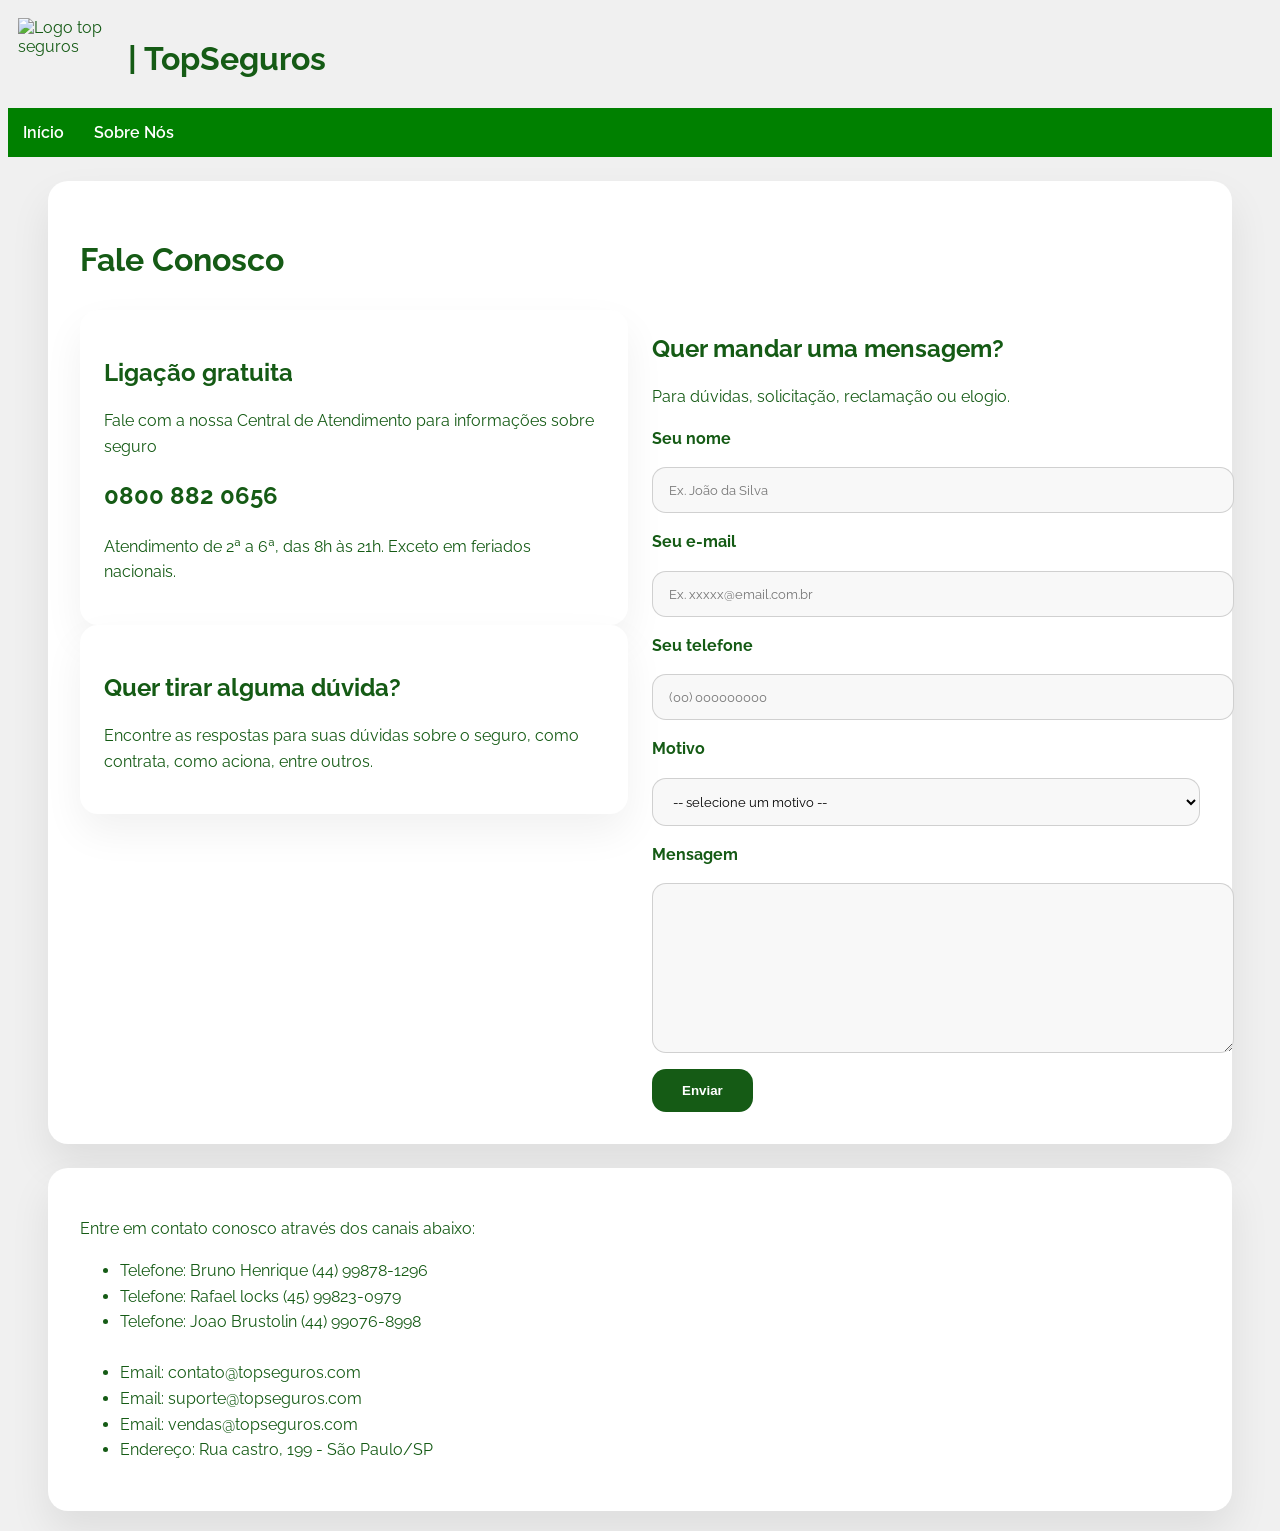
==== contato.html @ f6e10856 "Merge 992985001fa117bff749aac11d28459a94a4e18b into e0c9e6f45422f0cd69b3b2ce6aa76046f947e066" ====
<!DOCTYPE html>
<html lang="en">
<head>
    <meta charset="UTF-8">
    <meta name="viewport" content="width=device-width, initial-scale=1.0">
    <title>Contato</title>
    <link rel="stylesheet" href="style.css">
    <link rel="preconnect" href="https://fonts.googleapis.com">
    <link rel="preconnect" href="https://fonts.gstatic.com" crossorigin>
    <link href="https://fonts.googleapis.com/css2?family=Raleway:ital,wght@0,100..900;1,100..900&family=Roboto:ital,wght@0,100..900;1,100..900&display=swap" rel="stylesheet">
</head>
<body>
        
    <div class="titulo_principal">
        <img src="logo.jpeg" alt="Logo top seguros">
        <h1>| TopSeguros</h1>
    </div>
    
    <nav>
    <ul>
        <li><a href="index.html">Início</a></li>
        <li><a href="sobre.html">Sobre Nós</a></li>
    </ul>
    </nav>

    <div class="container">

    <h1>Fale Conosco</h1>

    <div class="content">

        <!-- LADO ESQUERDO -->
        <div class="left">

            <div class="card">
                <h2>Ligação gratuita</h2>

                <p>
                    Fale com a nossa Central de Atendimento
                    para informações sobre seguro
                </p>

                <div class="numero">
                    0800 882 0656
                </div>

                <p>
                    Atendimento de 2ª a 6ª, das 8h às 21h.
                    Exceto em feriados nacionais.
                </p>
            </div>

            <div class="card">
                <h2>Quer tirar alguma dúvida?</h2>

                <p>
                    Encontre as respostas para suas dúvidas
                    sobre o seguro, como contrata, como aciona,
                    entre outros.
                </p>
            </div>

        </div>

        <!-- LADO DIREITO -->
        <div class="right">

            <h2>Quer mandar uma mensagem?</h2>

            <p>
                Para dúvidas, solicitação, reclamação ou elogio.
            </p>

            <form>

                <label>Seu nome</label>
                <input type="text" placeholder="Ex. João da Silva">

                <label>Seu e-mail</label>
                <input type="email" placeholder="Ex. xxxxx@email.com.br">

                <label>Seu telefone</label>
                <input type="tel" placeholder="(00) 000000000">

                <label>Motivo</label>
                <select>
                    <option>-- selecione um motivo --</option>
                    <option>Dúvida</option>
                    <option>Solicitação</option>
                    <option>Reclamação</option>
                </select>

                <label>Mensagem</label>
                <textarea></textarea>

                <button type="submit">
                    Enviar
                </button>

            </form>

        </div>

    </div>

</div>


    <div class="container">

        <p>Entre em contato conosco através dos canais abaixo:</p>
        <ul>
            <li>Telefone: Bruno Henrique (44) 99878-1296</li>
            <li>Telefone: Rafael locks (45) 99823-0979</li>
            <li>Telefone: Joao Brustolin (44) 99076-8998</li> <br>
            <li>Email: contato@topseguros.com</li>
            <li>Email: suporte@topseguros.com</li>
            <li>Email: vendas@topseguros.com</li>
            <li>Endereço: Rua castro, 199 - São Paulo/SP</li>
        </ul>
    </div>

</body>
</html>
---- style.css ----
body{
    background: rgb(240, 240, 240);
    color: rgb(21, 91, 21);
    font-family:'Raleway',sans-serif;
}

.titulo_principal{
    display: flex;
    align-items: center;
    gap: 10px;
    width: 150%;
    padding: 10px;
}

.titulo_principal img {
    width: 100px;
    height: 80px;
}

.colaboradores{
    position: fixed;
    bottom: 0;
    width: 100%;
    text-align: center;
}

nav {
    background-color: green;
    padding: 15px;
}

nav ul {
    list-style: none;
    display: flex;
    
    gap: 30px;
    margin: 0px;
    padding: 0px;
}

nav ul li a {
    color: white;
    text-decoration: none;
    font-family: 'Raleway', sans-serif;
    font-weight: 600;
}

.top-hero {
    display: flex;
    justify-content: center;
    gap: 24px;
    padding: 18px 0;
    background: white;
    margin: 0 40px;
    border-radius: 12px;
    box-shadow: 0 10px 30px rgba(0, 0, 0, 0.06);
}

.top-hero a {
    color: rgb(21, 91, 21);
    text-decoration: none;
    font-weight: 700;
}

.container {
    margin: 24px 40px;
    padding: 32px;
    background: white;
    border-radius: 20px;
    box-shadow: 0 20px 40px rgba(0, 0, 0, 0.08);
    font-size: 1rem;
    line-height: 1.6;
    margin-bottom: 20px;
}

hr {
    border: 1px solid rgb(0, 0, 0);
    width: 100%;
}

.container h2 {
    color: rgb(21, 91, 21);
    font-size: 1.5rem;
    margin-bottom: 10px;
}

.container h1 {
    color: rgb(21, 91, 21);
    font-size: 2rem;
    margin-bottom: 20px;
}

.content {
    display: grid;
    grid-template-columns: 1fr 1fr;
    gap: 24px;
    margin-top: 24px;
}

.card {
    background: white;
    border-radius: 18px;
    padding: 24px;
    box-shadow: 0 18px 40px rgba(0, 0, 0, 0.06);
}

.numero {
    font-size: 1.5rem;
    font-weight: 700;
    color: rgb(21, 91, 21);
    margin: 18px 0;
}

.link {
    display: inline-block;
    color: rgb(21, 91, 21);
    text-decoration: none;
    font-weight: 700;
    margin-top: 12px;
}

form {
    display: flex;
    flex-direction: column;
    gap: 16px;
}

label {
    font-weight: 700;
}

input,
select,
textarea {
    width: 100%;
    padding: 14px 16px;
    border: 1px solid rgba(0, 0, 0, 0.16);
    border-radius: 14px;
    font-family: inherit;
    background: #f8f8f8;
}

textarea {
    min-height: 140px;
    resize: vertical;
}

button {
    width: fit-content;
    padding: 14px 30px;
    border: none;
    border-radius: 14px;
    background: rgb(21, 91, 21);
    color: white;
    font-weight: 700;
    cursor: pointer;
}

button:hover {
    background: rgb(17, 74, 19);
}

@media (max-width: 900px) {
    .content {
        grid-template-columns: 1fr;
    }
}

.imagem-sobre {
    margin: 20px 40px 40px;
    text-align: center;
}

.imagem-sobre img {
    max-width: 100%;
    border-radius: 16px;
    display: inline-block;
}
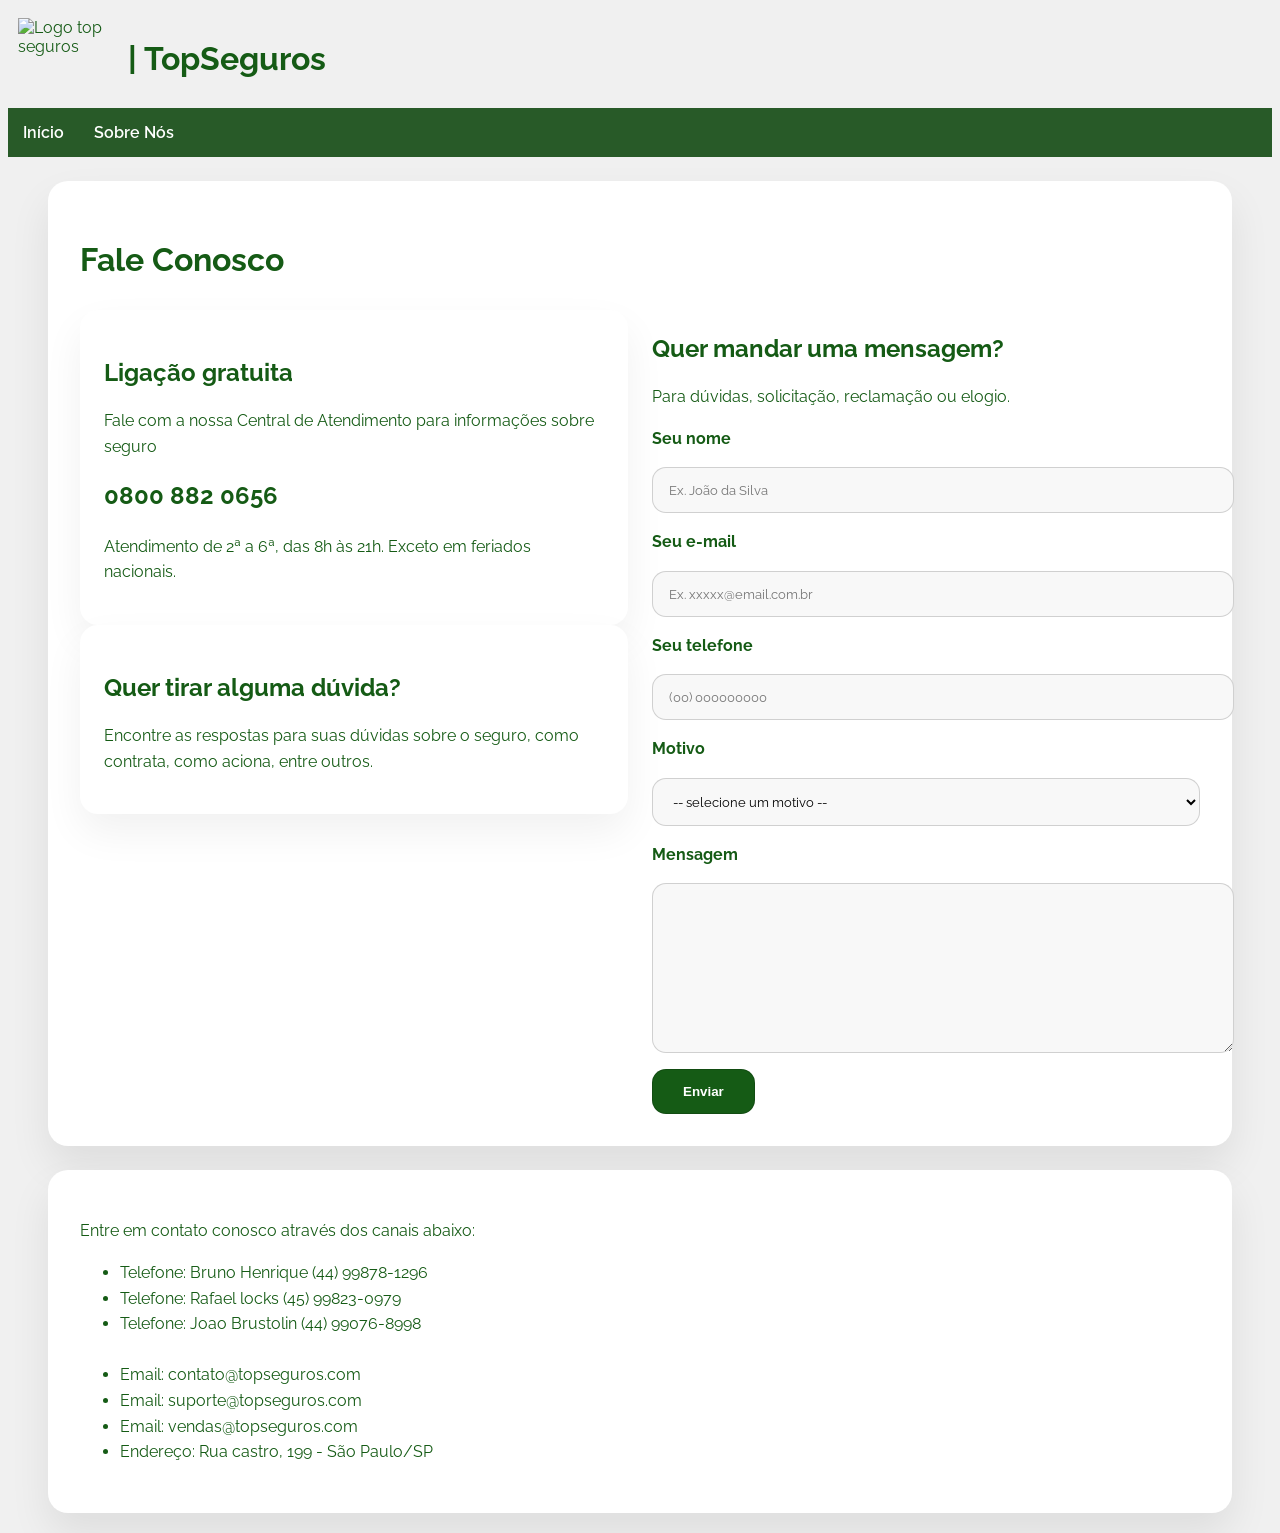
==== commit 6fcecf7d: "incrementado conteúdo e informações ao site . teste  Co-Authored-By: bruno50799 <266870135+bruno5079" ====
--- a/contato.html
+++ b/contato.html
@@ -59,12 +59,10 @@
                     entre outros.
                 </p>
             </div>
-
         </div>
 
         <!-- LADO DIREITO -->
         <div class="right">
-
             <h2>Quer mandar uma mensagem?</h2>
 
             <p>
@@ -72,7 +70,6 @@
             </p>
 
             <form>
-
                 <label>Seu nome</label>
                 <input type="text" placeholder="Ex. João da Silva">
 
@@ -104,8 +101,6 @@
     </div>
 
 </div>
-
-
     <div class="container">
 
         <p>Entre em contato conosco através dos canais abaixo:</p>
--- a/style.css
+++ b/style.css
@@ -25,7 +25,7 @@
 }
 
 nav {
-    background-color: green;
+    background-color: rgb(40, 90, 40);
     padding: 15px;
 }
 
@@ -129,9 +129,7 @@
     font-weight: 700;
 }
 
-input,
-select,
-textarea {
+input, select, textarea {
     width: 100%;
     padding: 14px 16px;
     border: 1px solid rgba(0, 0, 0, 0.16);
@@ -148,7 +146,7 @@
 button {
     width: fit-content;
     padding: 14px 30px;
-    border: none;
+    border: 1px solid rgba(0, 0, 0, 0.16);
     border-radius: 14px;
     background: rgb(21, 91, 21);
     color: white;
@@ -157,6 +155,7 @@
 }
 
 button:hover {
+
     background: rgb(17, 74, 19);
 }
 
@@ -166,13 +165,13 @@
     }
 }
 
-.imagem-sobre {
+.seguro {
     margin: 20px 40px 40px;
     text-align: center;
 }
 
-.imagem-sobre img {
+.seguro img {
     max-width: 100%;
     border-radius: 16px;
     display: inline-block;
-}
+}
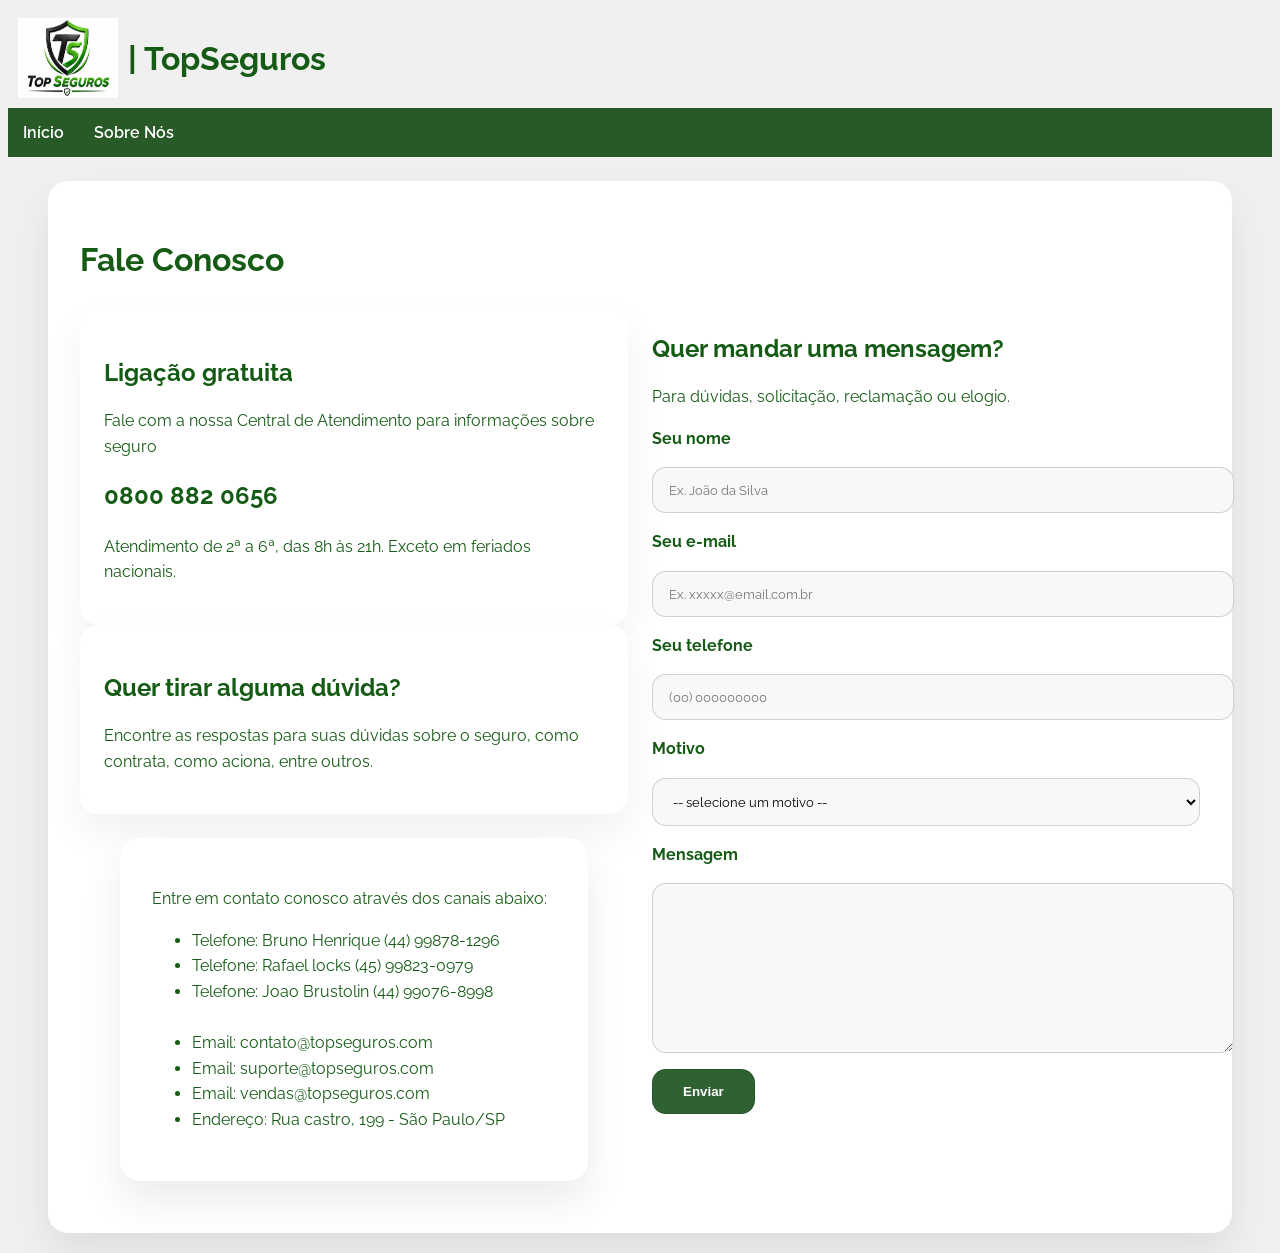
==== commit 5b1bed21: "organização na área de contato, início e sobre. acrescentado seguradoras e ajuste nos colaboradores," ====
--- a/contato.html
+++ b/contato.html
@@ -12,7 +12,7 @@
 <body>
         
     <div class="titulo_principal">
-        <img src="logo.jpeg" alt="Logo top seguros">
+        <img src="img/logo.jpeg" alt="Logo top seguros">
         <h1>| TopSeguros</h1>
     </div>
     
@@ -59,6 +59,19 @@
                     entre outros.
                 </p>
             </div>
+                <div class="container">
+
+        <p>Entre em contato conosco através dos canais abaixo:</p>
+        <ul>
+            <li>Telefone: Bruno Henrique (44) 99878-1296</li>
+            <li>Telefone: Rafael locks (45) 99823-0979</li>
+            <li>Telefone: Joao Brustolin (44) 99076-8998</li> <br>
+            <li>Email: contato@topseguros.com</li>
+            <li>Email: suporte@topseguros.com</li>
+            <li>Email: vendas@topseguros.com</li>
+            <li>Endereço: Rua castro, 199 - São Paulo/SP</li>
+        </ul>
+    </div>
         </div>
 
         <!-- LADO DIREITO -->
@@ -101,19 +114,6 @@
     </div>
 
 </div>
-    <div class="container">
-
-        <p>Entre em contato conosco através dos canais abaixo:</p>
-        <ul>
-            <li>Telefone: Bruno Henrique (44) 99878-1296</li>
-            <li>Telefone: Rafael locks (45) 99823-0979</li>
-            <li>Telefone: Joao Brustolin (44) 99076-8998</li> <br>
-            <li>Email: contato@topseguros.com</li>
-            <li>Email: suporte@topseguros.com</li>
-            <li>Email: vendas@topseguros.com</li>
-            <li>Endereço: Rua castro, 199 - São Paulo/SP</li>
-        </ul>
-    </div>
 
 </body>
 </html>
--- a/style.css
+++ b/style.css
@@ -18,7 +18,7 @@
 }
 
 .colaboradores{
-    position: fixed;
+    position: none;
     bottom: 0;
     width: 100%;
     text-align: center;
@@ -148,10 +148,18 @@
     padding: 14px 30px;
     border: 1px solid rgba(0, 0, 0, 0.16);
     border-radius: 14px;
-    background: rgb(21, 91, 21);
+    background: rgb(46, 98, 50);
     color: white;
     font-weight: 700;
     cursor: pointer;
+}
+
+.botao{
+    margin-top: 20px;
+}
+
+.telefone{
+    margin-top: 20px;
 }
 
 button:hover {
@@ -174,4 +182,13 @@
     max-width: 100%;
     border-radius: 16px;
     display: inline-block;
+}
+
+.servicos {
+    margin: 20px 40px;
+    padding: 32px;
+    background: white;
+    border-radius: 20px;
+    box-shadow: 0 20px 40px rgba(0, 0, 0, 0.08);
+    text-align: center;
 }
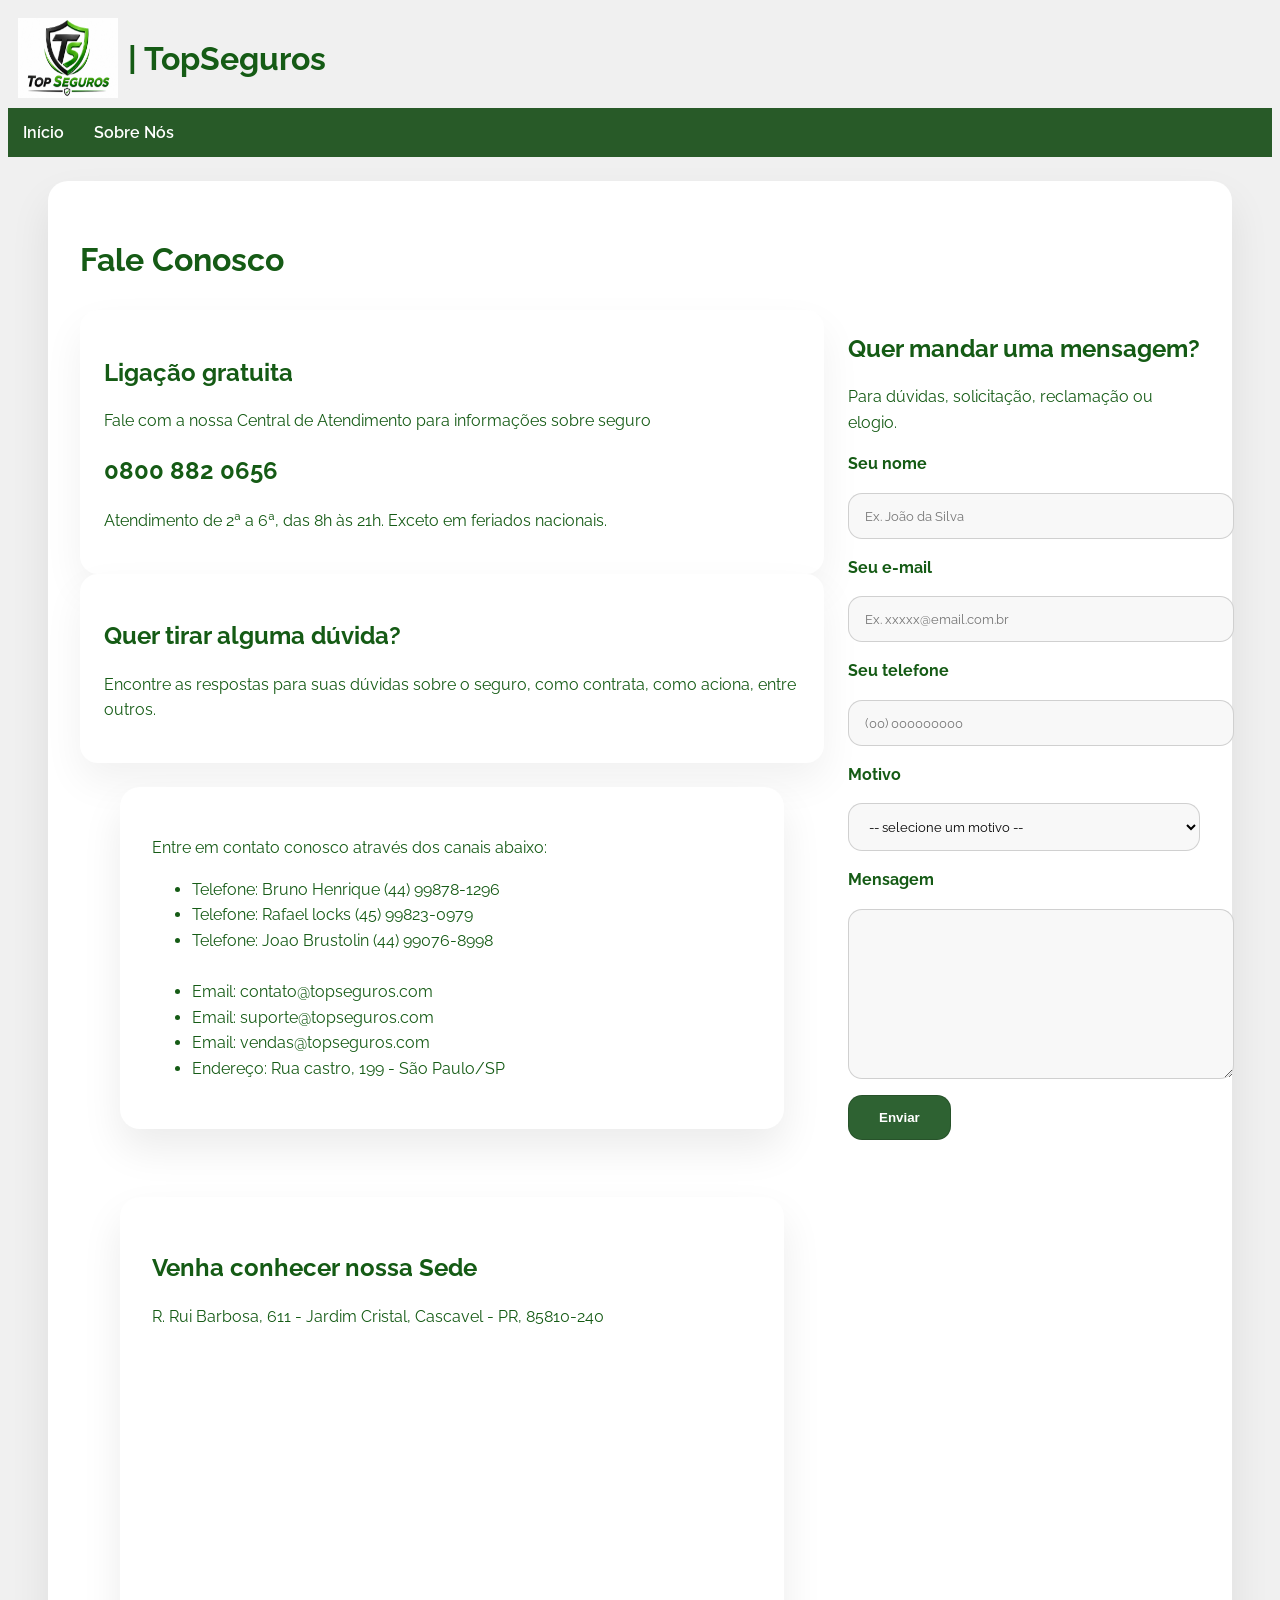
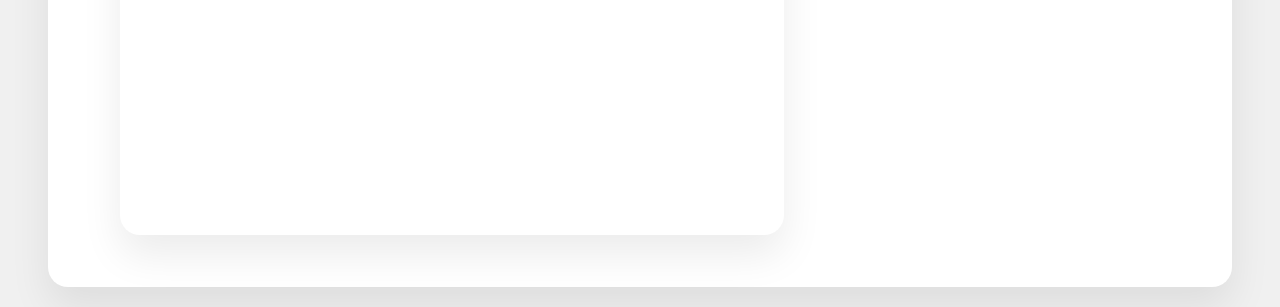
==== commit 26e5c914: "alteracao para apresentar" ====
--- a/contato.html
+++ b/contato.html
@@ -111,6 +111,18 @@
 
         </div>
 
+        <div class="container">
+            <h2>Venha conhecer nossa Sede</h2>
+            <p>R. Rui Barbosa, 611 - Jardim Cristal, Cascavel - PR, 85810-240</p>
+                <iframe src="https://www.google.com/maps/embed?pb=!1m18!1m12!1m3!1d3617.49828854108!2d-53.48111392462612!3d-24.949155977871467!2m3!1f0!2f0!3f0!3m2!1i1024!2i768!4f13.1!3m3!1m2!1s0x94f3d15547bda185%3A0xd0cbc7fb7cc4a1a6!2sUNIPAR%20-%20Universidade%20Paranaense%20-%20Cascavel!5e0!3m2!1spt-BR!2sbr!4v1779723952685!5m2!1spt-BR!2sbr" 
+                width="600" 
+                height="450" 
+                style="border:0;" 
+                allowfullscreen="" 
+                loading="lazy">
+                </iframe><br>
+</div>
+
     </div>
 
 </div>
